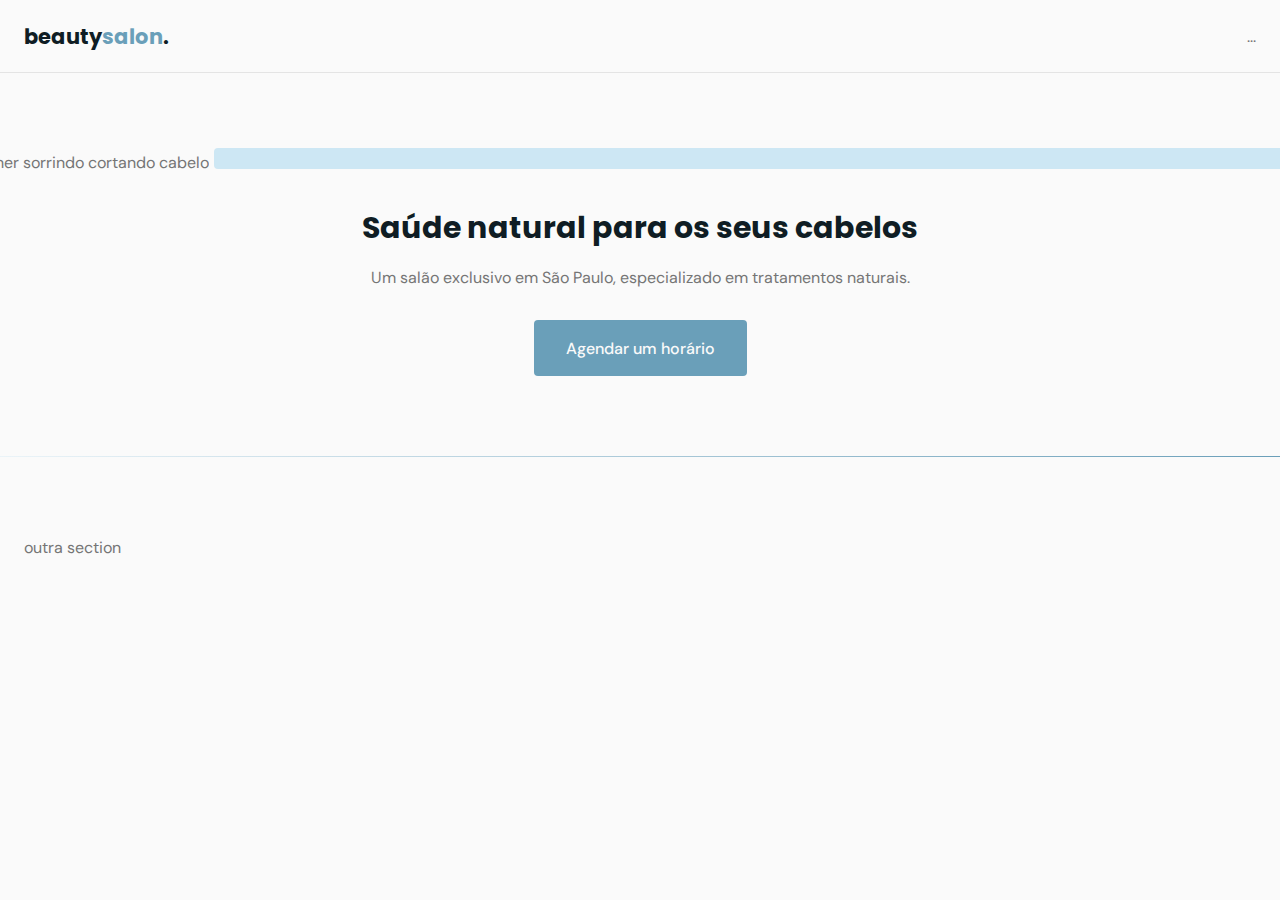
==== nlw/index.html @ d66c0ee0 "Home page" ====
<!DOCTYPE html>
<html lang="pt_BR">
  <head>
    <!-- PAGE INFO -->
    <meta charset="UTF-8" />
    <meta http-equiv="X-UA-Compatible" content="IE=edge" />
    <meta name="viewport" content="width=device-width, initial-scale=1.0" />
    <title>OriginSix</title>

    <!-- STYLES -->
    <link rel="stylesheet" href="style.css" />

    <!-- FONTS  -->
    <link rel="preconnect" href="https://fonts.googleapis.com" />
    <link rel="preconnect" href="https://fonts.gstatic.com" crossorigin />
    <link
      href="https://fonts.googleapis.com/css2?family=DM+Sans:wght@400;500;700&family=Poppins:wght@400;500;700&display=swap"
      rel="stylesheet"
    />
  </head>
  <body>
    <header id="header">
      <nav class="container">
        <a class="logo" href="#">beauty<span>salon</span>.</a>
        <div class="menu">...</div>
      </nav>
    </header>

    <main>
      <section class="section" id="home">
        <div class="container grid">
          <div class="image">
            <img
              src="https://images.unsplash.com/photo-1562322140-8baeececf3df?ixlib=rb-1.2.1&ixid=MnwxMjA3fDB8MHxwaG90by1wYWdlfHx8fGVufDB8fHx8&auto=format&fit=crop&w=1169&q=80"
              alt="Mulher sorrindo cortando cabelo"
            />
          </div>
          <div class="text">
            <h1>Saúde natural para os seus cabelos</h1>
            <p>
              Um salão exclusivo em São Paulo, especializado em tratamentos
              naturais.
            </p>
            <a class="button" href="#">Agendar um horário</a>
          </div>
        </div>
      </section>

      <div class="divider-1"></div>

      <section class="section">
        <div class="container">outra section</div>
      </section>
    </main>

    <footer></footer>
  </body>
</html>
---- nlw/style.css ----
/* RESET */
* {
  margin: 0;
  padding: 0;
  box-sizing: border-box;
}

a {
  text-decoration: none;
}

img {
  width: 100%;
  height: auto;
}

/* VARIABLES */
:root {
  --header-right: 4.5rem;

  /* colors */
  --hue: 200;
  /* HSL color mode */
  --base-color: hsl(var(--hue) 36% 57%);
  --base-color-second: hsl(var(--hue) 65% 88%);
  --base-color-alt: hsl(var(--hue) 57% 53%);
  --title-color: hsl(var(--hue) 41% 10%);
  --text-color: hsl(0 0% 46%);
  --text-color-light: hsl(0 0% 98%);
  --body-color: hsl(0 0% 98%);
}

/* BASE */
body {
  font: 400 1rem 'DM Sans', sans-serif;
  color: var(--text-color);
  background: var(--body-color);
  -webkit-font-smoothing: antialiased;
}

h1 {
  font: 700 1.875rem 'Poppins', sans-serif;
  color: var(--title-color);
  -webkit-font-smoothing: auto;
}

.button {
  background-color: var(--base-color);
  color: var(--text-color-light);
  height: 3.5rem;
  display: inline-flex;
  align-items: center;
  padding: 0 2rem;
  border-radius: 0.25rem;
  font: 500 1rem 'DM Sans', sans-serif;
}

.button:hover {
  background: var(--base-color-alt);
  transition: background 0.3s;
}

.divider-1 {
  height: 1px;
  background: linear-gradient(
    270deg,
    hsla(var(--hue), 36%, 57%, 1) 0%,
    hsla(var(--hue), 65%, 88%, 0.34) 100%
  );
}

/* LAYOUT */

.container {
  margin-left: 1.5rem;
  margin-right: 1.5rem;
}

.grid {
  display: grid;
  gap: 2rem;
}
.section {
  padding: 5rem 0;
}

#header {
  border-bottom: 1px solid #e4e4e4;
  margin-bottom: 2rem;
  display: flex;

  width: 100%;
  position: fixed;
  top: 0;
  left: 0;
  z-index: 100;
  background-color: var(--body-color);
}

nav {
  height: var(--header-right);
  display: flex;
  align-items: center;
  justify-content: space-between;
  width: 100%;
}

.logo {
  font: 700 1.31rem 'Poppins', sans-serif;
  color: var(--title-color);
}

.logo span {
  color: var(--base-color);
}

main {
  margin-top: var(--header-right);
}

/* HOME */

#home {
  overflow: hidden;
}

#home .container {
  margin: 0;
}

#home .image {
  position: relative;
}

#home .image::before {
  content: '';
  height: 100%;
  width: 100%;
  background: var(--base-color-second);
  position: absolute;
  top: -16.8%;
  left: 16.7%;
  z-index: 0;
}

#home .image img {
  position: relative;
  right: 2.93rem;
}

#home .image img,
#home .image::before {
  border-radius: 0.25rem;
}

#home .text {
  margin-left: 1.5rem;
  margin-right: 1.5rem;
  text-align: center;
}

#home .text p {
  margin-bottom: 2rem;
}

#home .text h1 {
  margin-bottom: 1rem;
}
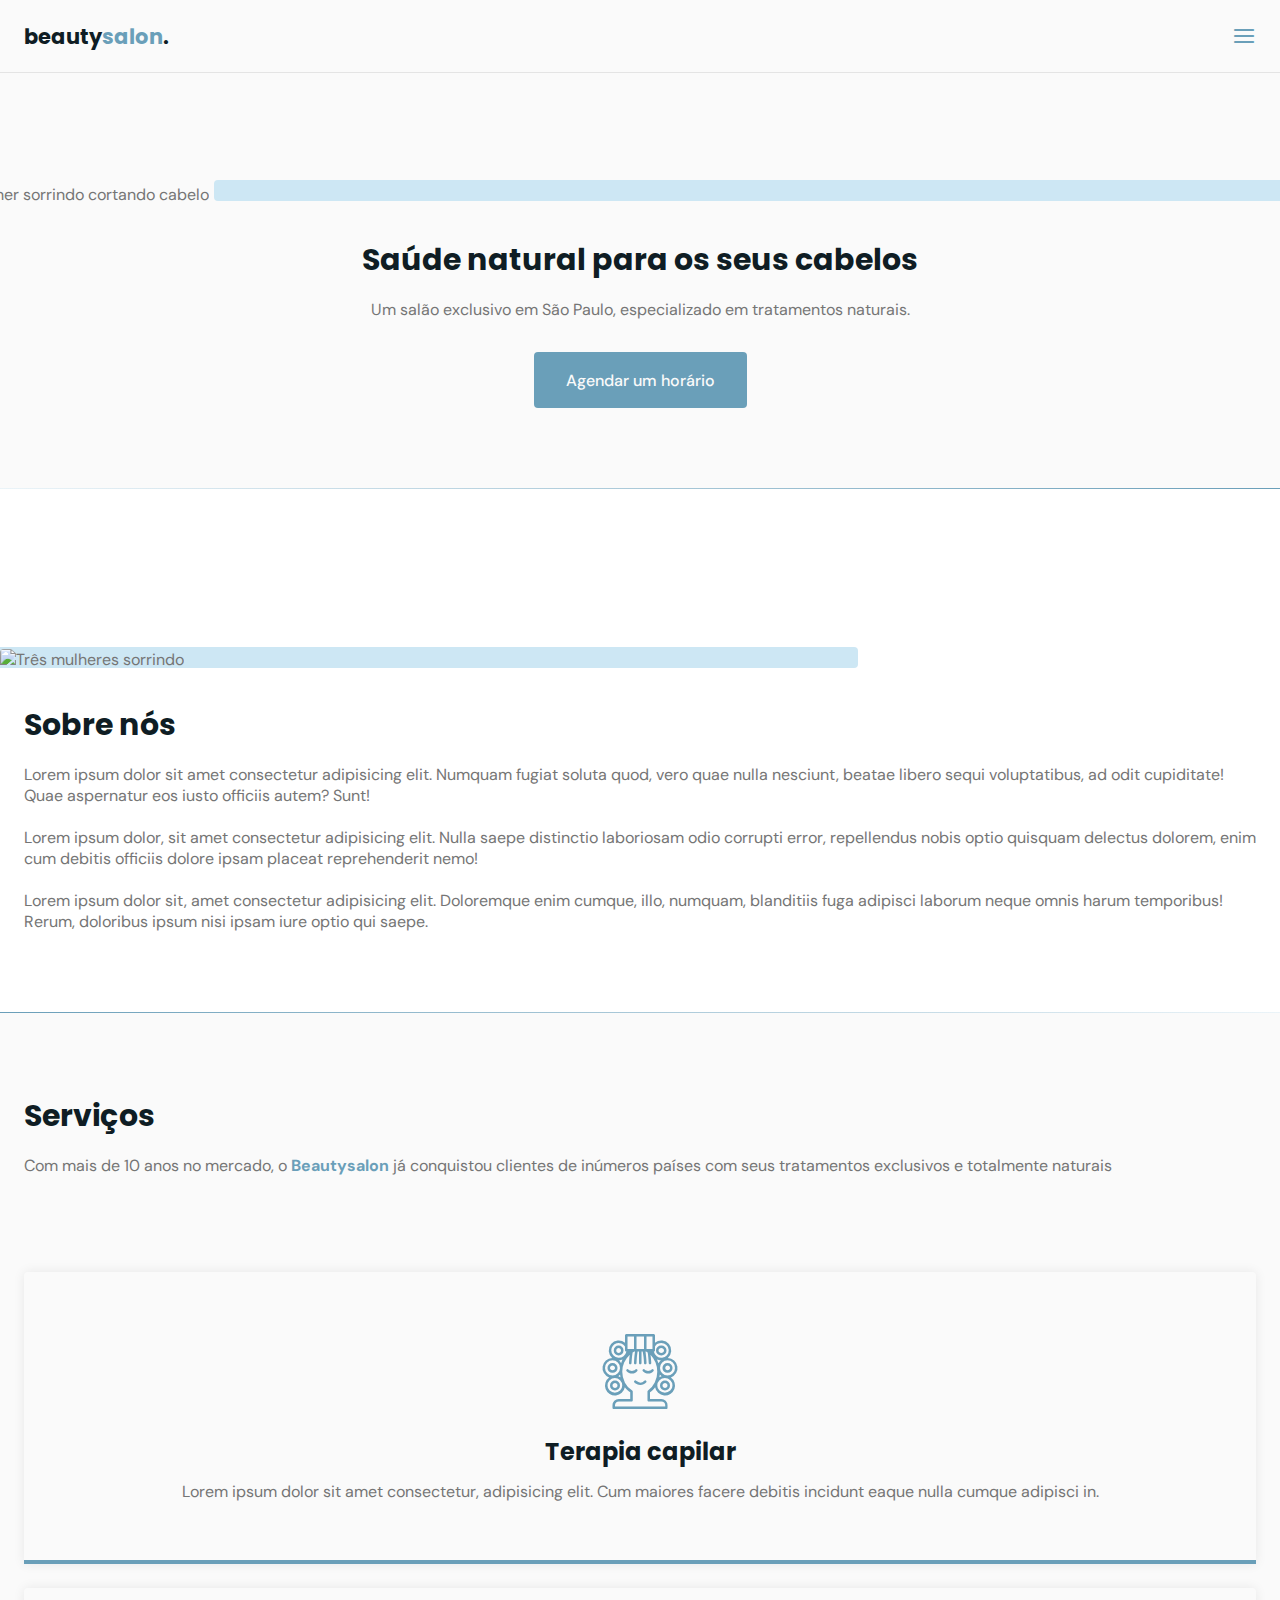
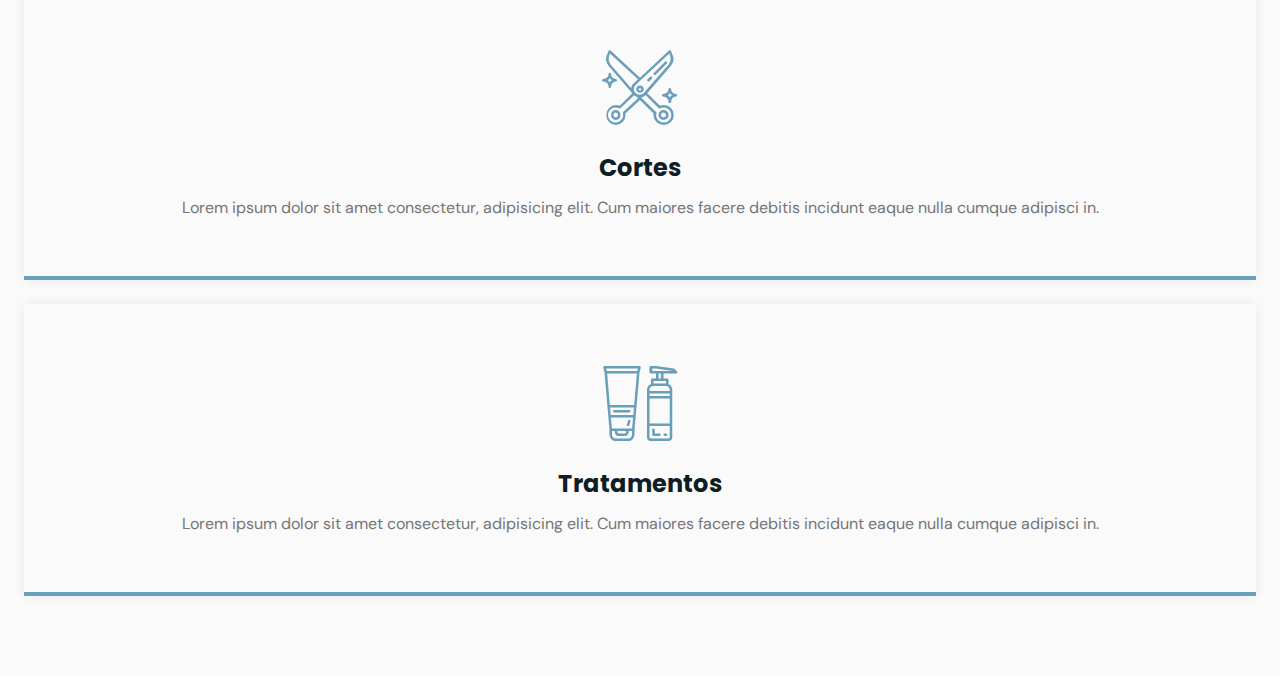
==== commit 3afcfd79: "Aplication with HTML, CSS3 and JavaScript. Realized in the "Next Level Week" by Rocketseat" ====
--- a/nlw/index.html
+++ b/nlw/index.html
@@ -9,6 +9,9 @@
 
     <!-- STYLES -->
     <link rel="stylesheet" href="style.css" />
+
+    <!-- ICONS -->
+    <link rel="stylesheet" href="assets/fonts/style.css" />
 
     <!-- FONTS  -->
     <link rel="preconnect" href="https://fonts.googleapis.com" />
@@ -22,7 +25,20 @@
     <header id="header">
       <nav class="container">
         <a class="logo" href="#">beauty<span>salon</span>.</a>
-        <div class="menu">...</div>
+        <!-- menu -->
+        <div class="menu">
+          <ul class="grid">
+            <li><a class="title" href="#home">Início</a></li>
+            <li><a class="title" href="#about">Sobre</a></li>
+            <li><a class="title" href="#services">Serviços</a></li>
+            <li><a class="title" href="#testimonials">Depoimentos</a></li>
+            <li><a class="title" href="#contact">Contato</a></li>
+          </ul>
+        </div>
+        <!-- /menu -->
+
+        <div class="toggle icon-menu"></div>
+        <div class="toggle icon-close"></div>
       </nav>
     </header>
 
@@ -36,7 +52,7 @@
             />
           </div>
           <div class="text">
-            <h1>Saúde natural para os seus cabelos</h1>
+            <h2 class="title">Saúde natural para os seus cabelos</h2>
             <p>
               Um salão exclusivo em São Paulo, especializado em tratamentos
               naturais.
@@ -48,11 +64,84 @@
 
       <div class="divider-1"></div>
 
-      <section class="section">
-        <div class="container">outra section</div>
+      <section class="section" id="about">
+        <div class="container grid">
+          <div class="image">
+            <img
+              src="https://images.unsplash.com/photo-1559599101-f09722fb4948?ixlib=rb-1.2.1&ixid=MnwxMjA3fDB8MHxzZWFyY2h8NXx8aGFpcmRyZXNzZXJ8ZW58MHx8MHx8&auto=format&fit=crop&w=500&q=60"
+              alt="Três mulheres sorrindo"
+            />
+          </div>
+          <div class="text">
+            <h2 class="title">Sobre nós</h2>
+            <p>
+              Lorem ipsum dolor sit amet consectetur adipisicing elit. Numquam
+              fugiat soluta quod, vero quae nulla nesciunt, beatae libero sequi
+              voluptatibus, ad odit cupiditate! Quae aspernatur eos iusto
+              officiis autem? Sunt!
+            </p>
+            <br />
+            <p>
+              Lorem ipsum dolor, sit amet consectetur adipisicing elit. Nulla
+              saepe distinctio laboriosam odio corrupti error, repellendus nobis
+              optio quisquam delectus dolorem, enim cum debitis officiis dolore
+              ipsam placeat reprehenderit nemo!
+            </p>
+            <br />
+            <p>
+              Lorem ipsum dolor sit, amet consectetur adipisicing elit.
+              Doloremque enim cumque, illo, numquam, blanditiis fuga adipisci
+              laborum neque omnis harum temporibus! Rerum, doloribus ipsum nisi
+              ipsam iure optio qui saepe.
+            </p>
+          </div>
+        </div>
+      </section>
+
+      <div class="divider-2"></div>
+
+      <section class="section" id="services">
+        <div class="container grid">
+          <header>
+            <h2 class="title">Serviços</h2>
+            <p>
+              Com mais de 10 anos no mercado, o <strong>Beautysalon</strong> já
+              conquistou clientes de inúmeros países com seus tratamentos
+              exclusivos e totalmente naturais
+            </p>
+          </header>
+          <div class="cards grid">
+            <div class="card">
+              <i class="icon-woman-hair"></i>
+              <h3 class="title">Terapia capilar</h3>
+              <p>
+                Lorem ipsum dolor sit amet consectetur, adipisicing elit. Cum
+                maiores facere debitis incidunt eaque nulla cumque adipisci in.
+              </p>
+            </div>
+            <div class="card">
+              <i class="icon-trim"></i>
+              <h3 class="title">Cortes</h3>
+              <p>
+                Lorem ipsum dolor sit amet consectetur, adipisicing elit. Cum
+                maiores facere debitis incidunt eaque nulla cumque adipisci in.
+              </p>
+            </div>
+            <div class="card">
+              <i class="icon-cosmetic"></i>
+              <h3 class="title">Tratamentos</h3>
+              <p>
+                Lorem ipsum dolor sit amet consectetur, adipisicing elit. Cum
+                maiores facere debitis incidunt eaque nulla cumque adipisci in.
+              </p>
+            </div>
+          </div>
+        </div>
       </section>
     </main>
 
     <footer></footer>
+
+    <script src="main.js"></script>
   </body>
 </html>
--- a/nlw/style.css
+++ b/nlw/style.css
@@ -3,6 +3,10 @@
   margin: 0;
   padding: 0;
   box-sizing: border-box;
+}
+
+ul {
+  list-style: none;
 }
 
 a {
@@ -31,6 +35,12 @@
 }
 
 /* BASE */
+
+html {
+  overflow-y: scroll;
+  scroll-behavior: smooth;
+}
+
 body {
   font: 400 1rem 'DM Sans', sans-serif;
   color: var(--text-color);
@@ -38,7 +48,7 @@
   -webkit-font-smoothing: antialiased;
 }
 
-h1 {
+.title {
   font: 700 1.875rem 'Poppins', sans-serif;
   color: var(--title-color);
   -webkit-font-smoothing: auto;
@@ -64,11 +74,19 @@
   height: 1px;
   background: linear-gradient(
     270deg,
-    hsla(var(--hue), 36%, 57%, 1) 0%,
-    hsla(var(--hue), 65%, 88%, 0.34) 100%
+    hsla(var(--hue), 36%, 57%, 1),
+    hsla(var(--hue), 65%, 88%, 0.34)
   );
 }
 
+.divider-2 {
+  height: 1px;
+  background: linear-gradient(
+    270deg,
+    hsla(var(--hue), 65%, 88%, 0.34),
+    hsla(var(--hue), 36%, 57%, 1)
+  );
+}
 /* LAYOUT */
 
 .container {
@@ -84,6 +102,17 @@
   padding: 5rem 0;
 }
 
+.section .title {
+  margin-bottom: 1rem;
+}
+
+.section header {
+  margin-bottom: 4rem;
+}
+
+.section header strong {
+  color: var(--base-color);
+}
 #header {
   border-bottom: 1px solid #e4e4e4;
   margin-bottom: 2rem;
@@ -97,6 +126,25 @@
   background-color: var(--body-color);
 }
 
+#header.scroll {
+  box-shadow: 0px 0px 12px rgba(0, 0, 0, 0.15);
+}
+
+main {
+  margin-top: calc(var(--header-right) + 2rem);
+}
+
+/* LOGO */
+.logo {
+  font: 700 1.31rem 'Poppins', sans-serif;
+  color: var(--title-color);
+}
+
+.logo span {
+  color: var(--base-color);
+}
+
+/* NAVIGATION */
 nav {
   height: var(--header-right);
   display: flex;
@@ -105,17 +153,94 @@
   width: 100%;
 }
 
-.logo {
-  font: 700 1.31rem 'Poppins', sans-serif;
-  color: var(--title-color);
-}
-
-.logo span {
-  color: var(--base-color);
-}
-
-main {
-  margin-top: var(--header-right);
+nav ul li {
+  text-align: center;
+}
+
+nav ul li a {
+  transition: color 0.25s;
+  position: relative;
+}
+
+nav ul li a:hover {
+  color: var(--base-color);
+}
+
+nav ul li a::after {
+  content: '';
+  width: 0%;
+  height: 2px;
+  background: var(--base-color);
+
+  position: absolute;
+  left: 0;
+  bottom: -1.5rem;
+
+  transition: width 0.25s;
+}
+
+nav ul li a:hover::after {
+  width: 100%;
+}
+
+nav .menu {
+  opacity: 0;
+  visibility: hidden;
+  top: -20rem;
+  transition: 0.2s;
+}
+
+nav .menu ul {
+  display: none;
+}
+
+/* Mostrar menu */
+nav.show .menu {
+  opacity: 1;
+  visibility: visible;
+  background: var(--body-color);
+  height: 100vh;
+  width: 100vw;
+
+  position: fixed;
+  top: 0;
+  left: 0;
+
+  display: grid;
+  place-content: center;
+}
+
+nav.show .menu ul {
+  display: grid;
+}
+
+nav.show ul.grid {
+  gap: 4rem;
+}
+
+/* TOGGLE MENU */
+
+.toggle {
+  color: var(--base-color);
+  font-size: 1.5rem;
+  cursor: pointer;
+}
+
+nav .icon-close {
+  visibility: hidden;
+  opacity: 0;
+
+  position: absolute;
+  top: -1.5rem;
+  right: 1.5rem;
+
+  transition: 0.2s;
+}
+
+nav.show div.icon-close {
+  visibility: visible;
+  opacity: 1;
+  top: 1.5rem;
 }
 
 /* HOME */
@@ -166,3 +291,67 @@
 #home .text h1 {
   margin-bottom: 1rem;
 }
+
+/* ABOUT*/
+#about {
+  background: white;
+}
+
+#about .container {
+  margin: 0;
+  padding-top: 5rem;
+}
+
+#about .image {
+  position: relative;
+}
+
+#about .image::before {
+  content: '';
+  height: 100%;
+  width: 100%;
+  background: var(--base-color-second);
+  position: absolute;
+  top: -8.3%;
+  left: -33%;
+  z-index: 0;
+}
+
+#about .image img {
+  position: relative;
+}
+
+#about .image img,
+#about .image::before {
+  border-radius: 0.25rem;
+}
+
+#about .text {
+  margin-left: 1.5rem;
+  margin-right: 1.5rem;
+}
+
+/* SERVICES */
+.cards.grid {
+  gap: 1.5rem;
+}
+
+.card {
+  padding: 3.625rem 2rem;
+  box-shadow: 0px 0px 12px rgba(0, 0, 0, 0.08);
+  border-bottom: 0.25rem solid var(--base-color);
+  border-radius: 0.25rem 0.25rem 0 0;
+  text-align: center;
+}
+
+.card i {
+  display: block;
+  margin-bottom: 1.5rem;
+  font-size: 5rem;
+  color: var(--base-color);
+}
+
+.card .title {
+  font-size: 1.5rem;
+  margin-bottom: 0.75rem;
+}
--- a/nlw/assets/fonts/style.css
+++ b/nlw/assets/fonts/style.css
@@ -0,0 +1,64 @@
+@font-face {
+  font-family: 'icomoon';
+  src: url('icomoon.eot?xxwhsp');
+  src: url('icomoon.eot?xxwhsp#iefix') format('embedded-opentype'),
+    url('icomoon.ttf?xxwhsp') format('truetype'),
+    url('icomoon.woff?xxwhsp') format('woff'),
+    url('icomoon.svg?xxwhsp#icomoon') format('svg');
+  font-weight: normal;
+  font-style: normal;
+  font-display: block;
+}
+
+[class^='icon-'],
+[class*=' icon-'] {
+  /* use !important to prevent issues with browser extensions that change fonts */
+  font-family: 'icomoon' !important;
+  speak: never;
+  font-style: normal;
+  font-weight: normal;
+  font-variant: normal;
+  text-transform: none;
+  line-height: 1;
+
+  /* Better Font Rendering =========== */
+  -webkit-font-smoothing: antialiased;
+  -moz-osx-font-smoothing: grayscale;
+}
+
+.icon-phone:before {
+  content: '\e900';
+}
+.icon-close:before {
+  content: '\e901';
+}
+.icon-cosmetic:before {
+  content: '\e902';
+}
+.icon-facebook:before {
+  content: '\e903';
+}
+.icon-instagram:before {
+  content: '\e904';
+}
+.icon-mail:before {
+  content: '\e905';
+}
+.icon-map-pin:before {
+  content: '\e906';
+}
+.icon-menu:before {
+  content: '\e907';
+}
+.icon-trim:before {
+  content: '\e908';
+}
+.icon-whatsapp:before {
+  content: '\e909';
+}
+.icon-woman-hair:before {
+  content: '\e90a';
+}
+.icon-youtube:before {
+  content: '\e90b';
+}
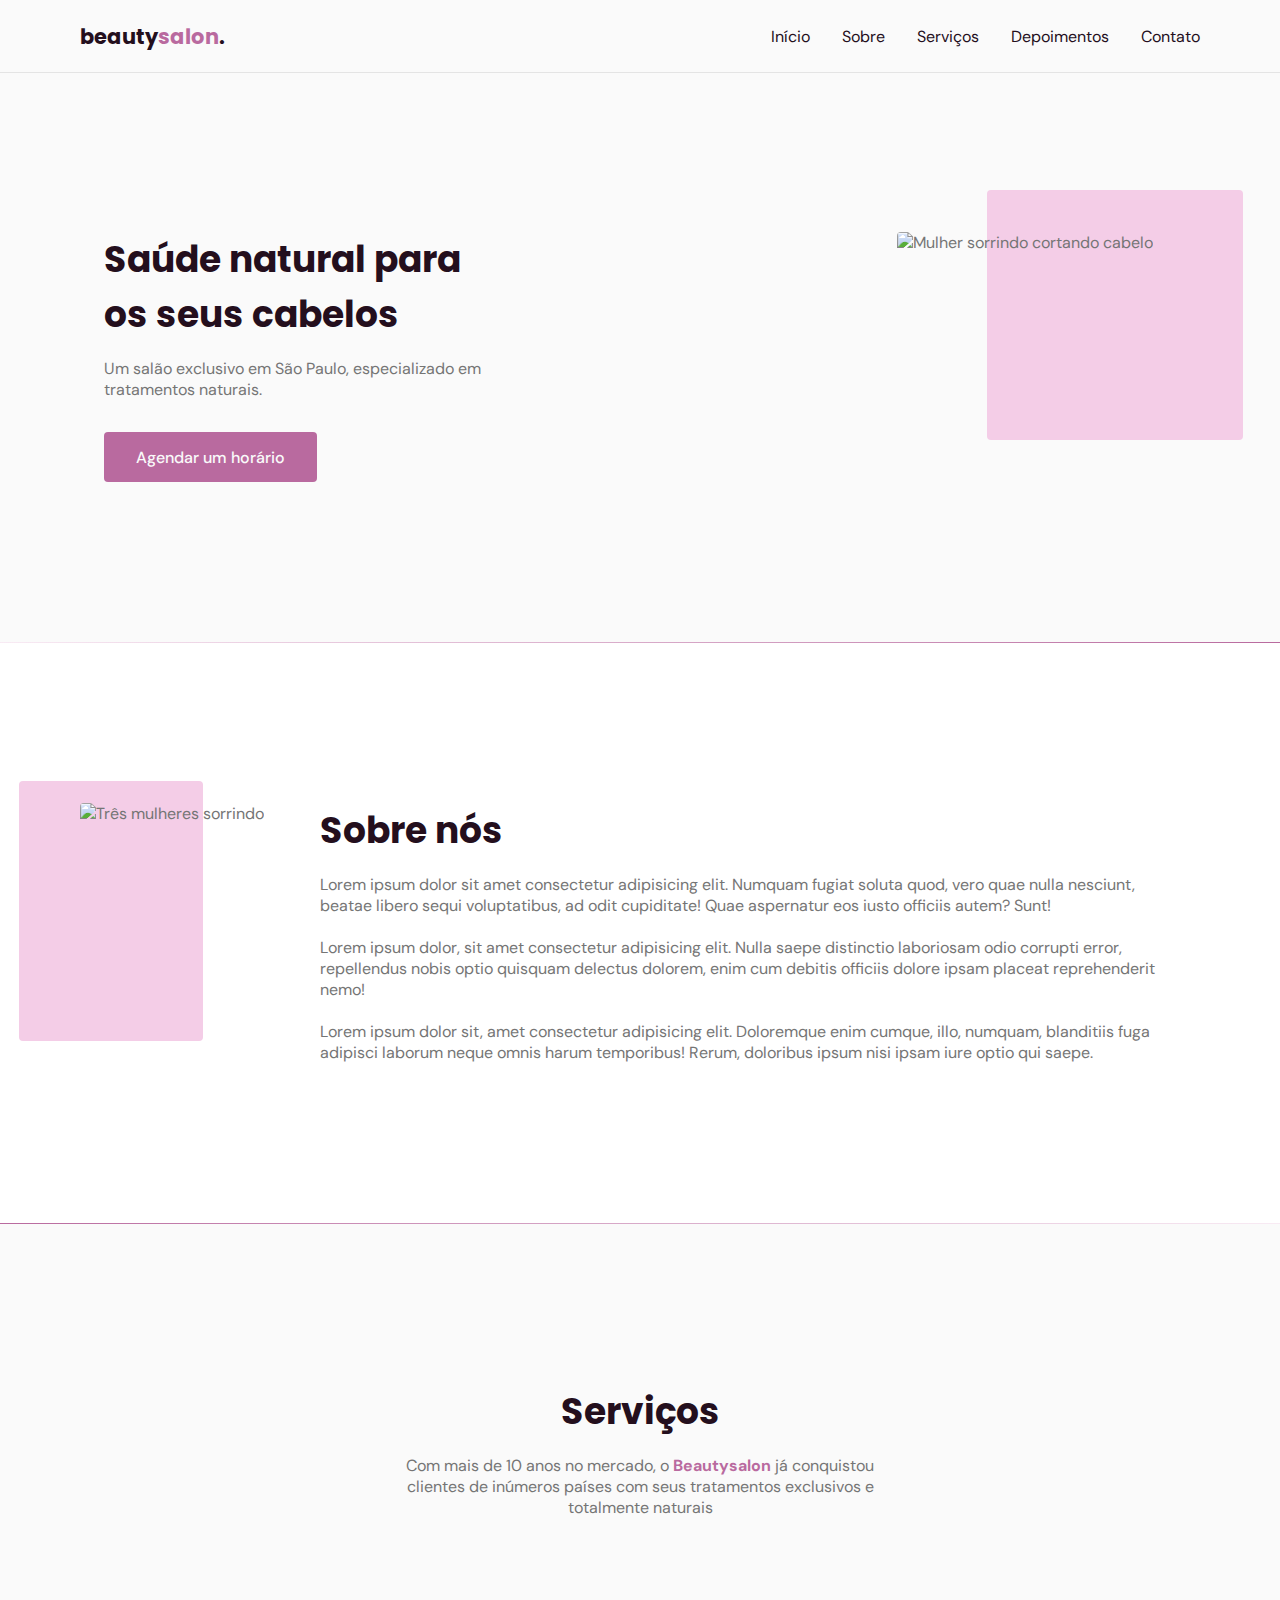
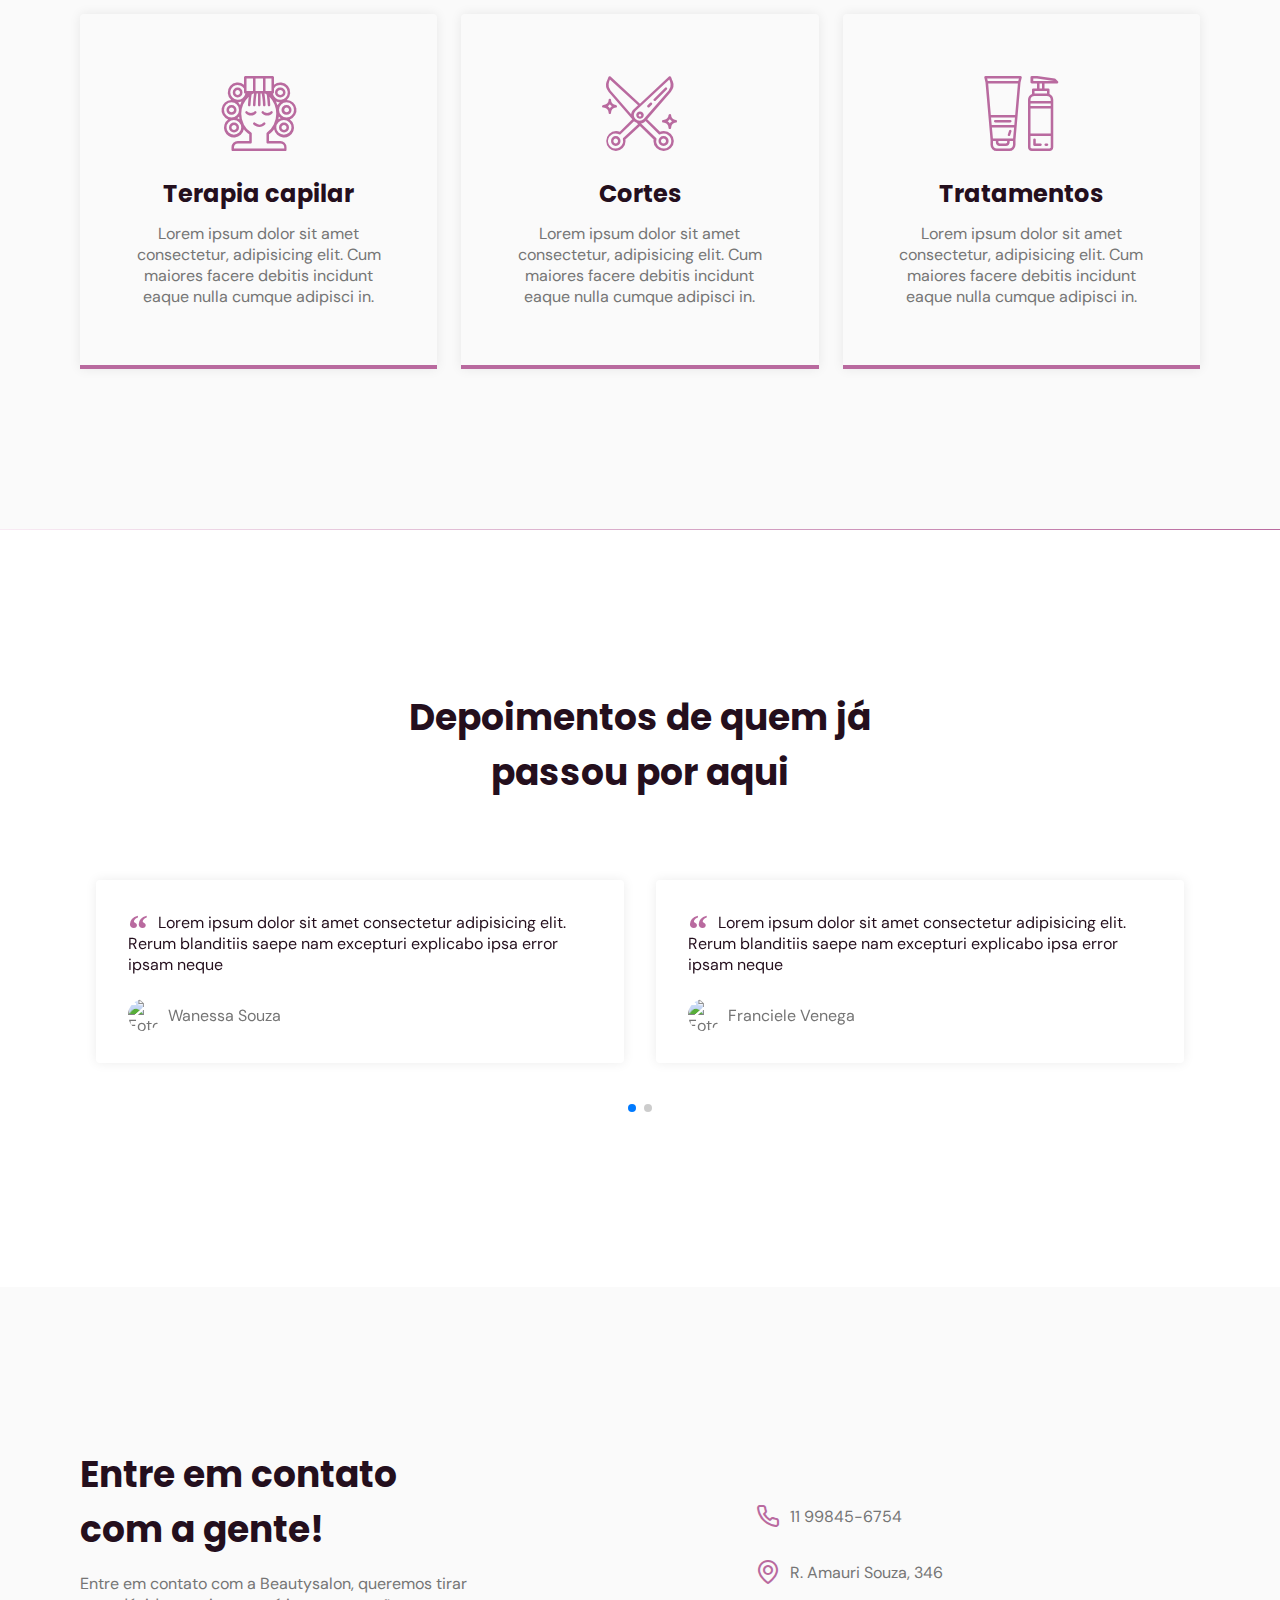
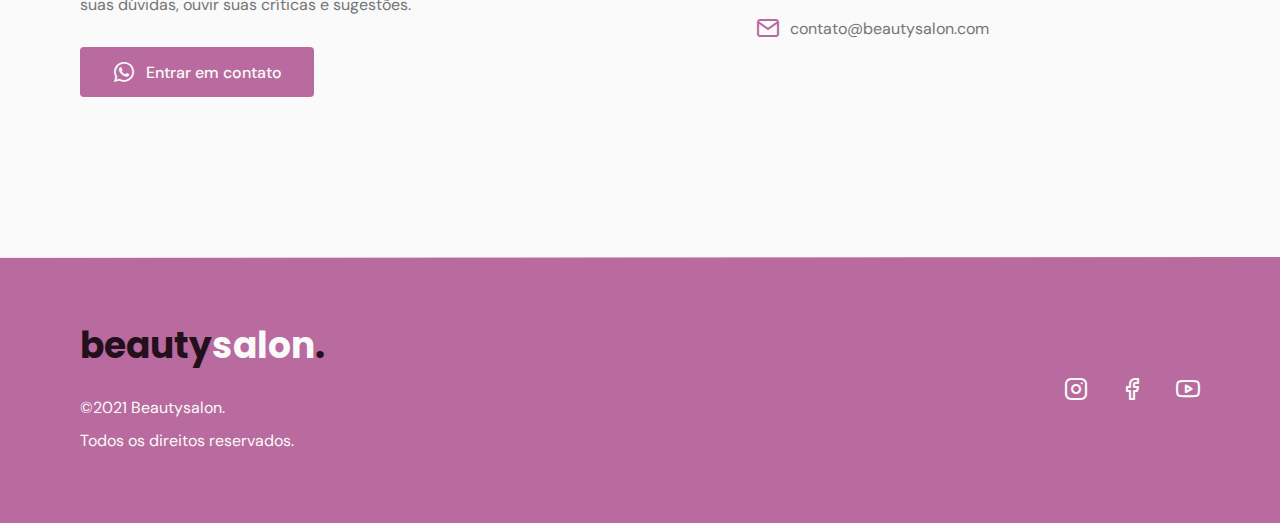
==== commit db9b02ea: "Finished application" ====
--- a/nlw/index.html
+++ b/nlw/index.html
@@ -19,6 +19,12 @@
     <link
       href="https://fonts.googleapis.com/css2?family=DM+Sans:wght@400;500;700&family=Poppins:wght@400;500;700&display=swap"
       rel="stylesheet"
+    />
+
+    <!-- SWIPER -->
+    <link
+      rel="stylesheet"
+      href="https://unpkg.com/swiper@8/swiper-bundle.min.css"
     />
   </head>
   <body>
@@ -43,6 +49,7 @@
     </header>
 
     <main>
+      <!-- HOME -->
       <section class="section" id="home">
         <div class="container grid">
           <div class="image">
@@ -64,6 +71,7 @@
 
       <div class="divider-1"></div>
 
+      <!-- ABOUT -->
       <section class="section" id="about">
         <div class="container grid">
           <div class="image">
@@ -100,6 +108,7 @@
 
       <div class="divider-2"></div>
 
+      <!-- SERVICES -->
       <section class="section" id="services">
         <div class="container grid">
           <header>
@@ -138,10 +147,143 @@
           </div>
         </div>
       </section>
+
+      <div class="divider-1"></div>
+
+      <!-- TESTIMONIALS -->
+      <section class="section" id="testimonials">
+        <div class="container">
+          <header>
+            <h2 class="title">Depoimentos de quem já passou por aqui</h2>
+          </header>
+          <div class="testimonials swiper-container">
+            <div class="swiper-wrapper">
+              <div class="testimonial swiper-slide">
+                <blockquote>
+                  <p>
+                    <span>&ldquo;</span>
+                    Lorem ipsum dolor sit amet consectetur adipisicing elit.
+                    Rerum blanditiis saepe nam excepturi explicabo ipsa error
+                    ipsam neque
+                  </p>
+                  <cite>
+                    <img
+                      src="https://randomuser.me/api/portraits/women/79.jpg"
+                      alt="Foto de Wanessa Souza"
+                    />
+                    Wanessa Souza
+                  </cite>
+                </blockquote>
+              </div>
+
+              <div class="testimonial swiper-slide">
+                <blockquote>
+                  <p>
+                    <span>&ldquo;</span>
+                    Lorem ipsum dolor sit amet consectetur adipisicing elit.
+                    Rerum blanditiis saepe nam excepturi explicabo ipsa error
+                    ipsam neque
+                  </p>
+                  <cite>
+                    <img
+                      src="https://randomuser.me/api/portraits/women/85.jpg"
+                      alt="Foto de Franciele Venega"
+                    />
+                    Franciele Venega
+                  </cite>
+                </blockquote>
+              </div>
+
+              <div class="testimonial swiper-slide">
+                <blockquote>
+                  <p>
+                    <span>&ldquo;</span>
+                    Lorem ipsum dolor sit amet consectetur adipisicing elit.
+                    Rerum blanditiis saepe nam excepturi explicabo ipsa error
+                    ipsam neque
+                  </p>
+                  <cite>
+                    <img
+                      src="https://randomuser.me/api/portraits/women/56.jpg"
+                      alt="Fotos de Valeska Fabris"
+                    />
+                    Valeska Fabris
+                  </cite>
+                </blockquote>
+              </div>
+            </div>
+
+            <!-- If we need pagination -->
+            <div class="swiper-pagination"></div>
+          </div>
+        </div>
+      </section>
+      <!-- CONTACT -->
+
+      <!-- CONTACT -->
+      <section class="section" id="contact">
+        <div class="container grid">
+          <div class="text">
+            <h2 class="title">Entre em contato com a gente!</h2>
+            <p>
+              Entre em contato com a Beautysalon, queremos tirar suas dúvidas,
+              ouvir suas críticas e sugestões.
+            </p>
+            <a
+              href="https://api.whatsapp.com/send?phone=+5511998456754&text=Oi! Gostaria de agendar um horário"
+              class="button"
+              target="_blank"
+              ><i class="icon-whatsapp"></i> Entrar em contato</a
+            >
+          </div>
+
+          <div class="links">
+            <ul class="grid">
+              <li><i class="icon-phone"></i> 11 99845-6754</li>
+              <li><i class="icon-map-pin"></i> R. Amauri Souza, 346</li>
+              <li><i class="icon-mail"></i> contato@beautysalon.com</li>
+            </ul>
+          </div>
+        </div>
+      </section>
+
+      <div class="divider-1"></div>
     </main>
 
-    <footer></footer>
-
+    <footer class="section">
+      <div class="container grid">
+        <div class="brand">
+          <a class="logo logo-alt" href="#home">beauty<span>salon</span>.</a>
+          <p>©2021 Beautysalon.</p>
+          <p>Todos os direitos reservados.</p>
+        </div>
+
+        <div class="social grid">
+          <a href="https://instagram.com" target="_blank">
+            <i class="icon-instagram"></i>
+          </a>
+          <a href="https://facebook.com" target="_blank">
+            <i class="icon-facebook"></i
+          ></a>
+          <a href="https://youtube.com" target="_blank"
+            ><i class="icon-youtube"></i
+          ></a>
+        </div>
+      </div>
+    </footer>
+
+    <a href="#home" class="back-to-top"><i class="icon-arrow-up"></i></a>
+
+    <!-- swiper -->
+    <script src="https://unpkg.com/swiper/swiper-bundle.min.js"></script>
+
+    <!-- scrollreveal -->
+    <script src="https://unpkg.com/scrollreveal"></script>
+
+    <!-- SWIPER -->
+    <script src="https://unpkg.com/swiper@8/swiper-bundle.min.js"></script>
+
+    <!-- MAIN JS-->
     <script src="main.js"></script>
   </body>
 </html>
--- a/nlw/style.css
+++ b/nlw/style.css
@@ -1,4 +1,4 @@
-/* RESET */
+/*====  RESET ============================ */
 * {
   margin: 0;
   padding: 0;
@@ -18,12 +18,12 @@
   height: auto;
 }
 
-/* VARIABLES */
+/*====  VARIABLES ============================ */
 :root {
-  --header-right: 4.5rem;
+  --header-height: 4.5rem;
 
   /* colors */
-  --hue: 200;
+  --hue: 320;
   /* HSL color mode */
   --base-color: hsl(var(--hue) 36% 57%);
   --base-color-second: hsl(var(--hue) 65% 88%);
@@ -32,24 +32,29 @@
   --text-color: hsl(0 0% 46%);
   --text-color-light: hsl(0 0% 98%);
   --body-color: hsl(0 0% 98%);
-}
-
-/* BASE */
-
+
+  /* fonts */
+  --title-font-size: 1.875rem;
+  --subtitle-font-size: 1rem;
+
+  --title-font: 'Poppins', sans-serif;
+  --body-font: 'DM Sans', sans-serif;
+}
+
+/*===  BASE ============================ */
 html {
-  overflow-y: scroll;
   scroll-behavior: smooth;
 }
 
 body {
-  font: 400 1rem 'DM Sans', sans-serif;
+  font: 400 1rem var(--body-font);
   color: var(--text-color);
   background: var(--body-color);
   -webkit-font-smoothing: antialiased;
 }
 
 .title {
-  font: 700 1.875rem 'Poppins', sans-serif;
+  font: 700 var(--title-font-size) var(--title-font);
   color: var(--title-color);
   -webkit-font-smoothing: auto;
 }
@@ -62,12 +67,12 @@
   align-items: center;
   padding: 0 2rem;
   border-radius: 0.25rem;
-  font: 500 1rem 'DM Sans', sans-serif;
+  font: 500 1rem var(--body-font);
+  transition: background 0.3s;
 }
 
 .button:hover {
   background: var(--base-color-alt);
-  transition: background 0.3s;
 }
 
 .divider-1 {
@@ -87,8 +92,8 @@
     hsla(var(--hue), 36%, 57%, 1)
   );
 }
-/* LAYOUT */
-
+
+/*====  LAYOUT ============================ */
 .container {
   margin-left: 1.5rem;
   margin-right: 1.5rem;
@@ -98,14 +103,19 @@
   display: grid;
   gap: 2rem;
 }
+
 .section {
-  padding: 5rem 0;
+  padding: calc(5rem + var(--header-height)) 0;
 }
 
 .section .title {
   margin-bottom: 1rem;
 }
 
+.section .subtitle {
+  font-size: var(--subtitle-font-size);
+}
+
 .section header {
   margin-bottom: 4rem;
 }
@@ -113,30 +123,27 @@
 .section header strong {
   color: var(--base-color);
 }
+
 #header {
   border-bottom: 1px solid #e4e4e4;
   margin-bottom: 2rem;
   display: flex;
 
-  width: 100%;
   position: fixed;
   top: 0;
   left: 0;
   z-index: 100;
   background-color: var(--body-color);
+  width: 100%;
 }
 
 #header.scroll {
   box-shadow: 0px 0px 12px rgba(0, 0, 0, 0.15);
 }
 
-main {
-  margin-top: calc(var(--header-right) + 2rem);
-}
-
-/* LOGO */
+/*====  LOGO ============================ */
 .logo {
-  font: 700 1.31rem 'Poppins', sans-serif;
+  font: 700 1.31rem var(--title-font);
   color: var(--title-color);
 }
 
@@ -144,9 +151,13 @@
   color: var(--base-color);
 }
 
-/* NAVIGATION */
+.logo-alt span {
+  color: var(--body-color);
+}
+
+/*====  NAVIGATION ============================ */
 nav {
-  height: var(--header-right);
+  height: var(--header-height);
   display: flex;
   align-items: center;
   justify-content: space-between;
@@ -158,11 +169,12 @@
 }
 
 nav ul li a {
-  transition: color 0.25s;
+  transition: color 0.2s;
   position: relative;
 }
 
-nav ul li a:hover {
+nav ul li a:hover,
+nav ul li a.active {
   color: var(--base-color);
 }
 
@@ -176,10 +188,11 @@
   left: 0;
   bottom: -1.5rem;
 
-  transition: width 0.25s;
-}
-
-nav ul li a:hover::after {
+  transition: width 0.2s;
+}
+
+nav ul li a:hover::after,
+nav ul li a.active::after {
   width: 100%;
 }
 
@@ -198,7 +211,9 @@
 nav.show .menu {
   opacity: 1;
   visibility: visible;
+
   background: var(--body-color);
+
   height: 100vh;
   width: 100vw;
 
@@ -218,8 +233,7 @@
   gap: 4rem;
 }
 
-/* TOGGLE MENU */
-
+/* toggle menu */
 .toggle {
   color: var(--base-color);
   font-size: 1.5rem;
@@ -243,8 +257,7 @@
   top: 1.5rem;
 }
 
-/* HOME */
-
+/*====  HOME ============================ */
 #home {
   overflow: hidden;
 }
@@ -284,22 +297,21 @@
   text-align: center;
 }
 
+#home .text h1 {
+  margin-bottom: 1rem;
+}
+
 #home .text p {
   margin-bottom: 2rem;
 }
 
-#home .text h1 {
-  margin-bottom: 1rem;
-}
-
-/* ABOUT*/
+/*====  ABOUT ============================ */
 #about {
   background: white;
 }
 
 #about .container {
   margin: 0;
-  padding-top: 5rem;
 }
 
 #about .image {
@@ -331,7 +343,7 @@
   margin-right: 1.5rem;
 }
 
-/* SERVICES */
+/*====  SERVICES ============================ */
 .cards.grid {
   gap: 1.5rem;
 }
@@ -355,3 +367,296 @@
   font-size: 1.5rem;
   margin-bottom: 0.75rem;
 }
+
+/*====  TESTIMONIALS ============================ */
+#testimonials {
+  background: white;
+}
+
+#testimonials .container {
+  margin-left: 0;
+  margin-right: 0;
+  position: relative;
+  overflow: hidden;
+}
+
+#testimonials header {
+  margin-left: 1.5rem;
+  margin-right: 1.5rem;
+  margin-bottom: 0;
+}
+
+#testimonials blockquote {
+  padding: 2rem;
+  box-shadow: 0px 0px 12px rgba(0, 0, 0, 0.08);
+  border-radius: 0.25rem;
+}
+
+#testimonials blockquote p {
+  position: relative;
+  text-indent: 1.875rem;
+  margin-bottom: 1.5rem;
+  color: var(--title-color);
+}
+
+#testimonials blockquote p span {
+  font: 700 2.5rem serif;
+  position: absolute;
+  top: -0.375rem;
+  left: -1.875rem;
+  color: var(--base-color);
+}
+
+#testimonials cite {
+  display: flex;
+  align-items: center;
+  font-style: normal;
+}
+
+#testimonials cite img {
+  width: 2rem;
+  height: 2rem;
+  object-fit: cover;
+  clip-path: circle();
+  margin-right: 0.5rem;
+}
+
+/* swiper */
+.swiper-slide {
+  height: auto;
+  padding: 4rem 1rem;
+}
+
+.swiper-pagination-bullet {
+  width: 0.75rem;
+  height: 0.75rem;
+}
+
+.swiper-pagination-bullet-active {
+  background: var(--base-color);
+}
+
+/*====  CONTACT ============================ */
+#contact .grid {
+  gap: 4rem;
+}
+
+#contact .text p {
+  margin-bottom: 2rem;
+}
+
+#contact .button i,
+#contact ul li i {
+  font-size: 1.5rem;
+  margin-right: 0.625rem;
+}
+
+#contact ul.grid {
+  gap: 2rem;
+}
+
+#contact ul li {
+  display: flex;
+  align-items: center;
+}
+
+#contact ul li i {
+  color: var(--base-color);
+}
+
+/*====  FOOTER ============================ */
+footer {
+  background: var(--base-color);
+}
+
+footer.section {
+  padding: 4rem 0;
+}
+
+footer .logo {
+  display: inline-block;
+  margin-bottom: 1.5rem;
+}
+
+footer .brand p {
+  color: var(--text-color-light);
+  margin-bottom: 0.75rem;
+}
+
+footer i {
+  font-size: 1.5rem;
+  color: var(--text-color-light);
+}
+
+footer .social {
+  grid-auto-flow: column;
+  width: fit-content;
+}
+
+footer .social a {
+  transition: 0.3s;
+  display: inline-block;
+}
+
+footer .social a:hover {
+  transform: translateY(-8px);
+}
+
+/* Back to top */
+.back-to-top {
+  background: var(--base-color);
+  color: var(--text-color-light);
+
+  position: fixed;
+  right: 1rem;
+  bottom: 1rem;
+
+  padding: 0.5rem;
+  clip-path: circle();
+
+  font-size: 1.5rem;
+  line-height: 0;
+
+  visibility: hidden;
+  opacity: 0;
+
+  transition: 0.3s;
+  transform: translateY(100%);
+}
+
+.back-to-top.show {
+  visibility: visible;
+  opacity: 1;
+  transform: translateY(0);
+}
+
+/*========= MEDIA QUERIES =========*/
+/* extra large devices: 1200 > */
+@media (min-width: 1200px) {
+  /* reusable classes */
+  .container {
+    max-width: 1120px;
+    margin-left: auto;
+    margin-right: auto;
+  }
+
+  .section {
+    padding: 10rem 0;
+  }
+
+  .section header,
+  #testimonials header {
+    max-width: 32rem;
+    text-align: center;
+    margin-left: auto;
+    margin-right: auto;
+  }
+
+  .button {
+    height: 3.125rem;
+  }
+
+  /* navigation */
+  nav .menu {
+    opacity: 1;
+    visibility: visible;
+    top: 0;
+  }
+
+  nav .menu ul {
+    display: flex;
+    gap: 2rem;
+  }
+
+  nav .menu ul li a.title {
+    font: 400 1rem var(--body-font);
+    -webkit-font-smoothing: antialiased;
+  }
+
+  nav .menu ul li a.title.active {
+    font-weight: bold;
+    -webkit-font-smoothing: auto;
+  }
+
+  nav .icon-menu {
+    display: none;
+  }
+
+  /* layout */
+  main {
+    margin-top: var(--header-height);
+  }
+
+  /* home */
+  #home .container {
+    grid-auto-flow: column;
+    justify-content: space-between;
+    margin: 0 auto;
+  }
+
+  #home .image {
+    order: 1;
+  }
+
+  #home .text {
+    order: 0;
+    max-width: 24rem;
+    text-align: left;
+  }
+
+  /* about */
+  #about .container {
+    margin: 0 auto;
+    grid-auto-flow: column;
+  }
+
+  /* services */
+  .cards {
+    grid-template-columns: 1fr 1fr 1fr;
+  }
+
+  .card {
+    padding-left: 3rem;
+    padding-right: 3rem;
+  }
+
+  /* testimonials */
+  #testimonials .container {
+    margin-left: auto;
+    margin-right: auto;
+  }
+
+  /* contact */
+  #contact .container {
+    grid-auto-flow: column;
+    align-items: center;
+  }
+
+  #contact .text {
+    max-width: 25rem;
+  }
+
+  /* footer */
+  footer.section {
+    padding: 3.75rem 0;
+  }
+
+  footer .container {
+    grid-auto-flow: column;
+    align-items: center;
+    justify-content: space-between;
+  }
+
+  footer .logo {
+    font-size: 2.25rem;
+  }
+}
+/* large devices: 1023 > */
+/* large devices: 992 > */
+@media (min-width: 992px) {
+  :root {
+    --title-font-size: 2.25rem;
+    --subtitle-font-size: 1.125rem;
+  }
+}
+/* medium devices: 767 > */
